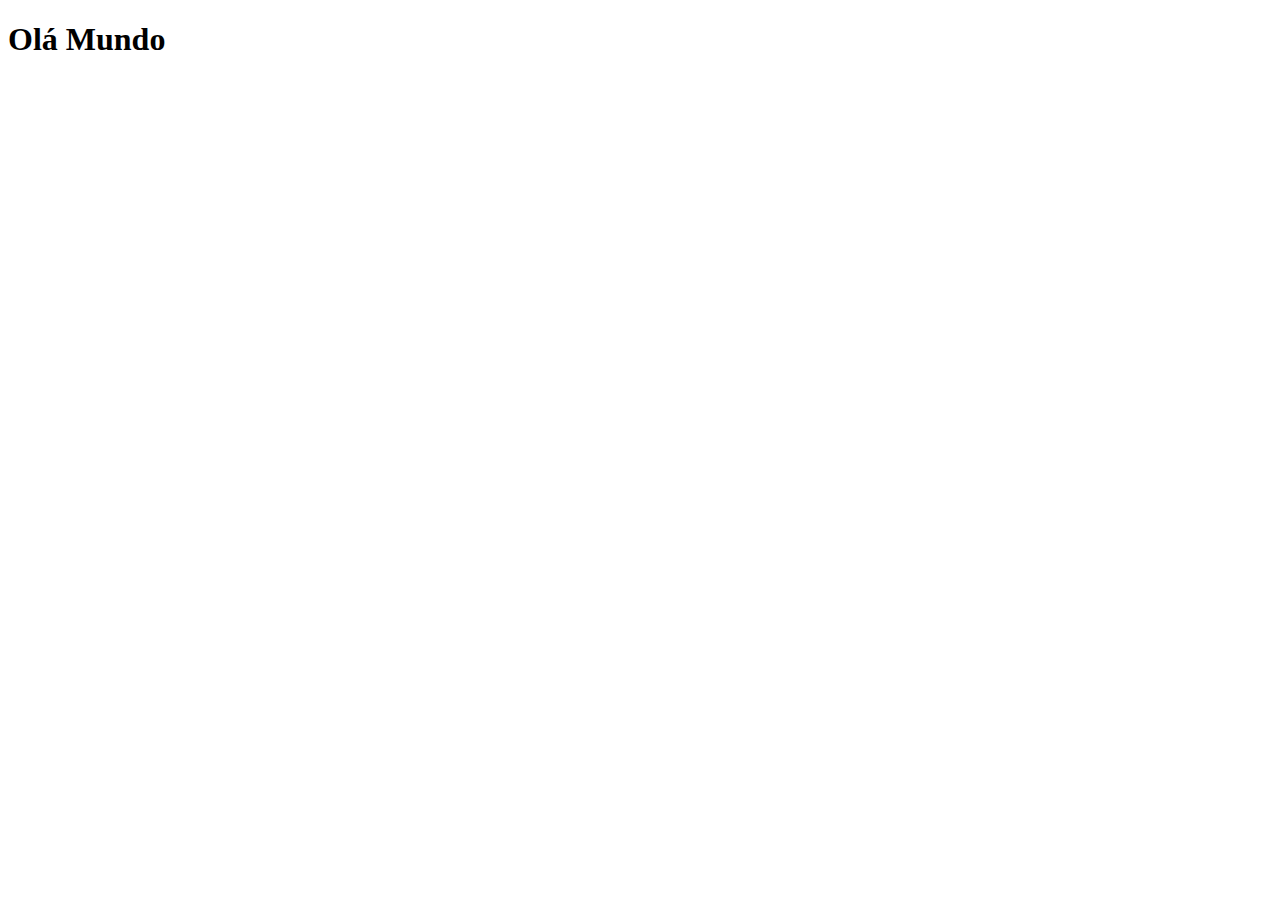
==== index.html @ 24dec8f3 "Criei o projeto social" ====
<!DOCTYPE html>
<html lang="pt-br">
<head>
    <meta charset="UTF-8">
    <meta name="viewport" content="width=device-width, initial-scale=1.0">
    <title>Projeto redes socias</title>
    <link rel="shortcut icon" href="favicon.ico" type="image/x-icon">
</head>
<body>
    <h1>Olá Mundo</h1>
</body>
</html>
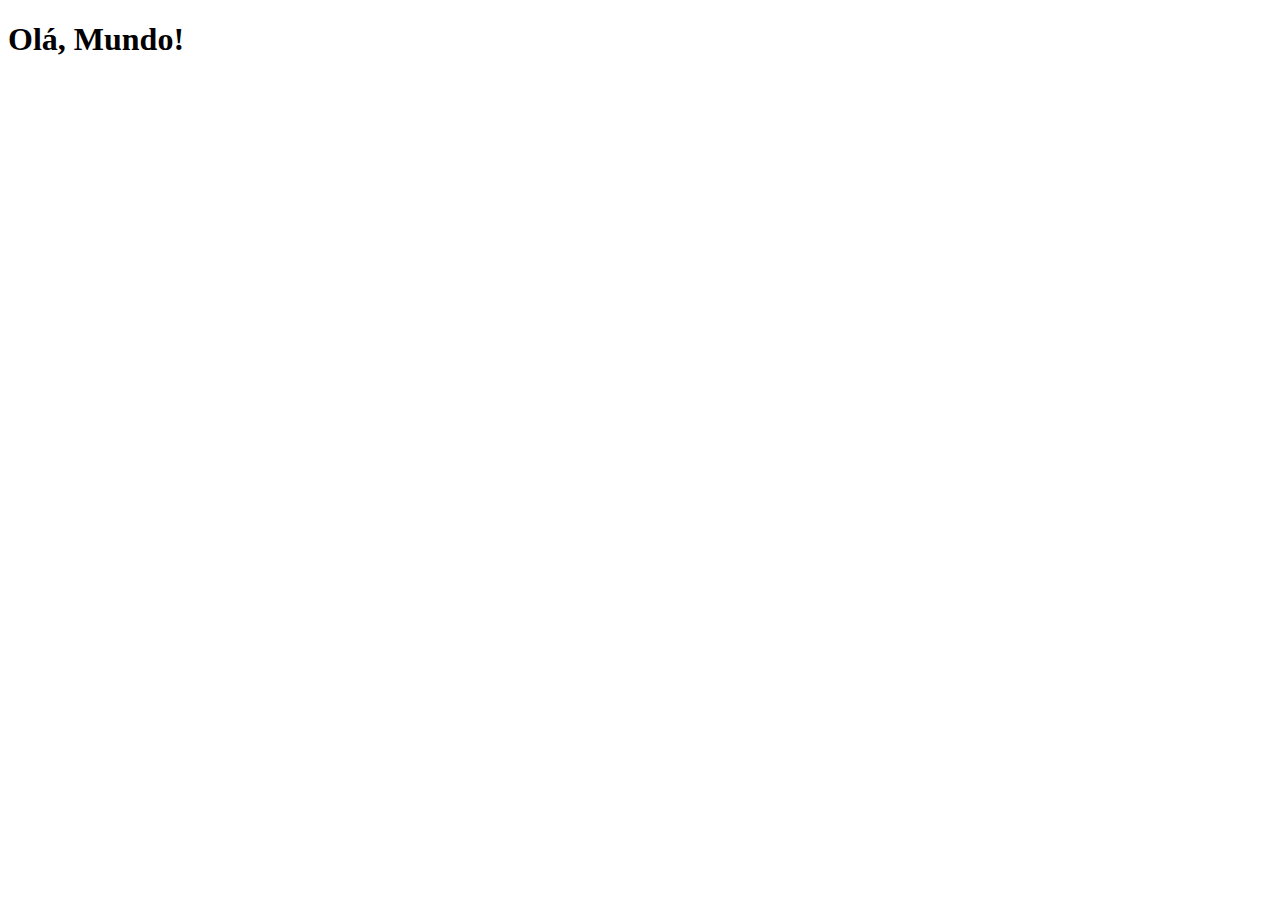
==== commit b0a6687f: "criei o projeto social" ====
--- a/index.html
+++ b/index.html
@@ -5,8 +5,9 @@
     <meta name="viewport" content="width=device-width, initial-scale=1.0">
     <title>Projeto redes socias</title>
     <link rel="shortcut icon" href="favicon.ico" type="image/x-icon">
+    <link rel="stylesheet" href="estilos/styles.css">
 </head>
 <body>
-    <h1>Olá Mundo</h1>
+    <h1>Olá, Mundo!</h1>
 </body>
 </html>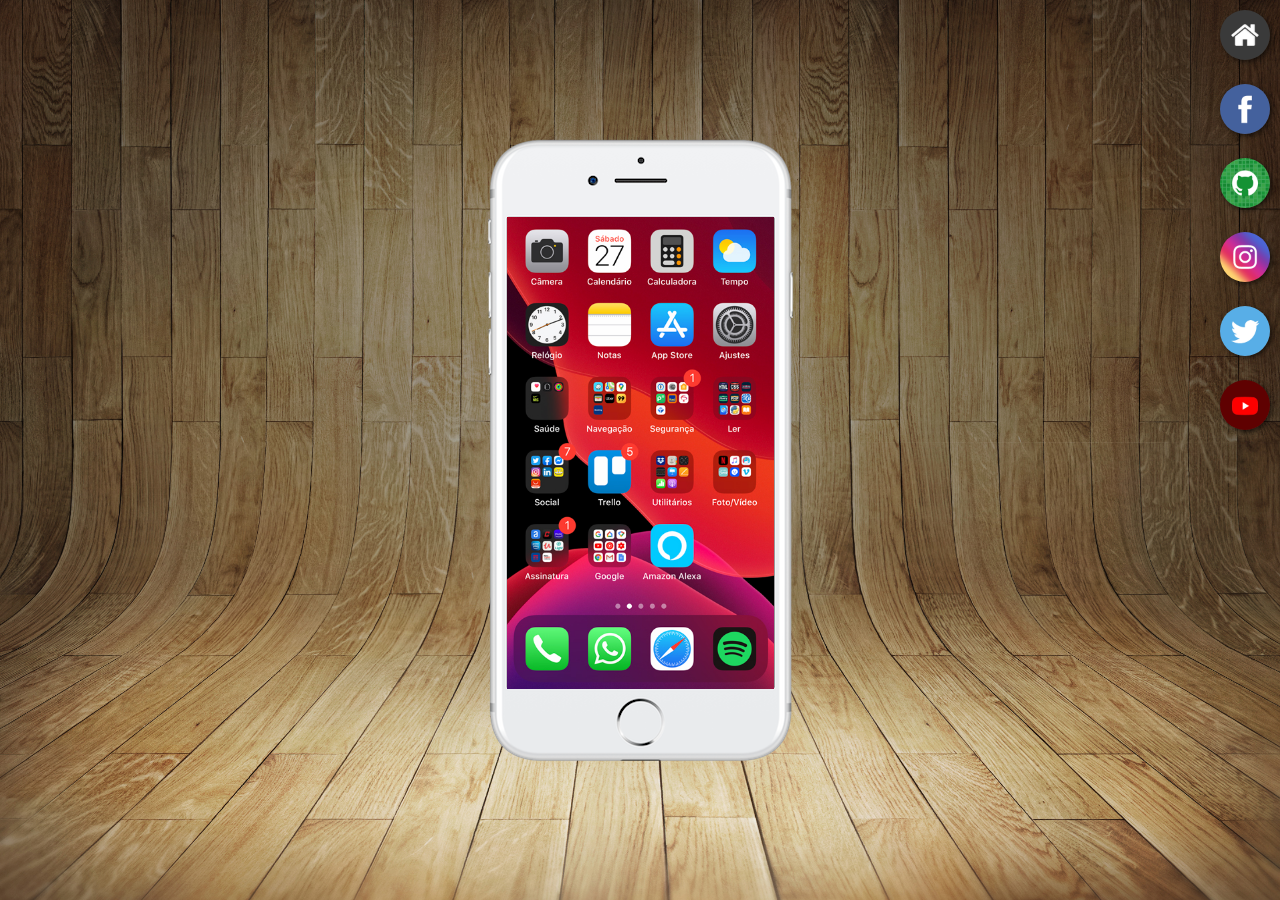
==== commit 5e445217: "projeto finalizado" ====
--- a/index.html
+++ b/index.html
@@ -5,9 +5,23 @@
     <meta name="viewport" content="width=device-width, initial-scale=1.0">
     <title>Projeto redes socias</title>
     <link rel="shortcut icon" href="favicon.ico" type="image/x-icon">
-    <link rel="stylesheet" href="estilos/styles.css">
+    <link rel="stylesheet" href="estilos/style.css">    
 </head>
+
 <body>
-    <h1>Olá, Mundo!</h1>
+    <main>
+        <section id="telefone">
+            <iframe src="home.html" name= "tela" id="tela" frameborder = "0"></iframe>
+        </section>
+
+        <section id="redes-socias">
+            <a href="#" target="tela"><img src="imagens/logo-home.jpg" alt="Home"></a> <br>
+            <a href="facebook.html" target="tela"><img src="imagens/logo-facebook.jpg" alt="Facebook"></a> <br>
+            <a href="github.html" target="tela"><img src="imagens/logo-github.jpg" alt="GitHub"></a> <br>
+            <a href="instagram.html" target="tela"><img src="imagens/logo-instagram.jpg" alt="Instagram"></a> <br>
+            <a href="twitter.html" target="tela"><img src="imagens/logo-twitter.jpg" alt="Twitter"></a> <br>
+            <a href="youtube.html" target="tela"><img src="imagens/logo-youtube.jpg" alt="YouTube"></a> <br>
+        </section>
+    </main>
 </body>
 </html>--- a/estilos/style.css
+++ b/estilos/style.css
@@ -0,0 +1,64 @@
+@charset "UTF-8";
+
+*{
+    margin: 0px;
+    padding: 0px;
+    font-family: Arial, Helvetica, sans-serif;
+}
+
+html,body{
+    height: 100vh;
+    width: 100vw;
+}
+
+body{
+    background-image: url('../imagens/fundo-madeira.jpg');
+    background-position: top center;
+    background-repeat: no-repeat;
+    background-size: cover;
+    background-attachment: fixed;
+
+}
+
+main{
+    position: relative;
+    height: 100vh;
+}
+section#telefone{
+    position: absolute;
+    top: 50%;
+    left: 50%;
+    transform: translate(-50%, -50%);
+
+    width: 320px;
+    height: 630px;
+    background-repeat: no-repeat;
+    background-position: center center;
+    background-image: url('../imagens/frame-iphone.png')
+}
+iframe#tela{
+    position: relative;
+    top: 82px;
+    left: 27px;
+    width: 267px;
+    height: 472px;
+
+}
+section#redes-socias{
+    text-align: right;
+}
+section#redes-socias img{
+    width: 50px;
+    margin: 10px;
+    border-radius: 50%;
+    box-shadow: 2px 2px 5px rgba(0, 0, 0, 0.582);
+    box-sizing: border-box;
+}
+
+section#redes-socias img:hover{
+    border: 2px solid rgba(255, 255, 255, 0.623);
+    transform: translate(-4px, -4px);
+    box-shadow: 5px 5px 10px rgba(0, 0, 0, 0.603);
+    transition: transform 0.4s;
+    
+}
